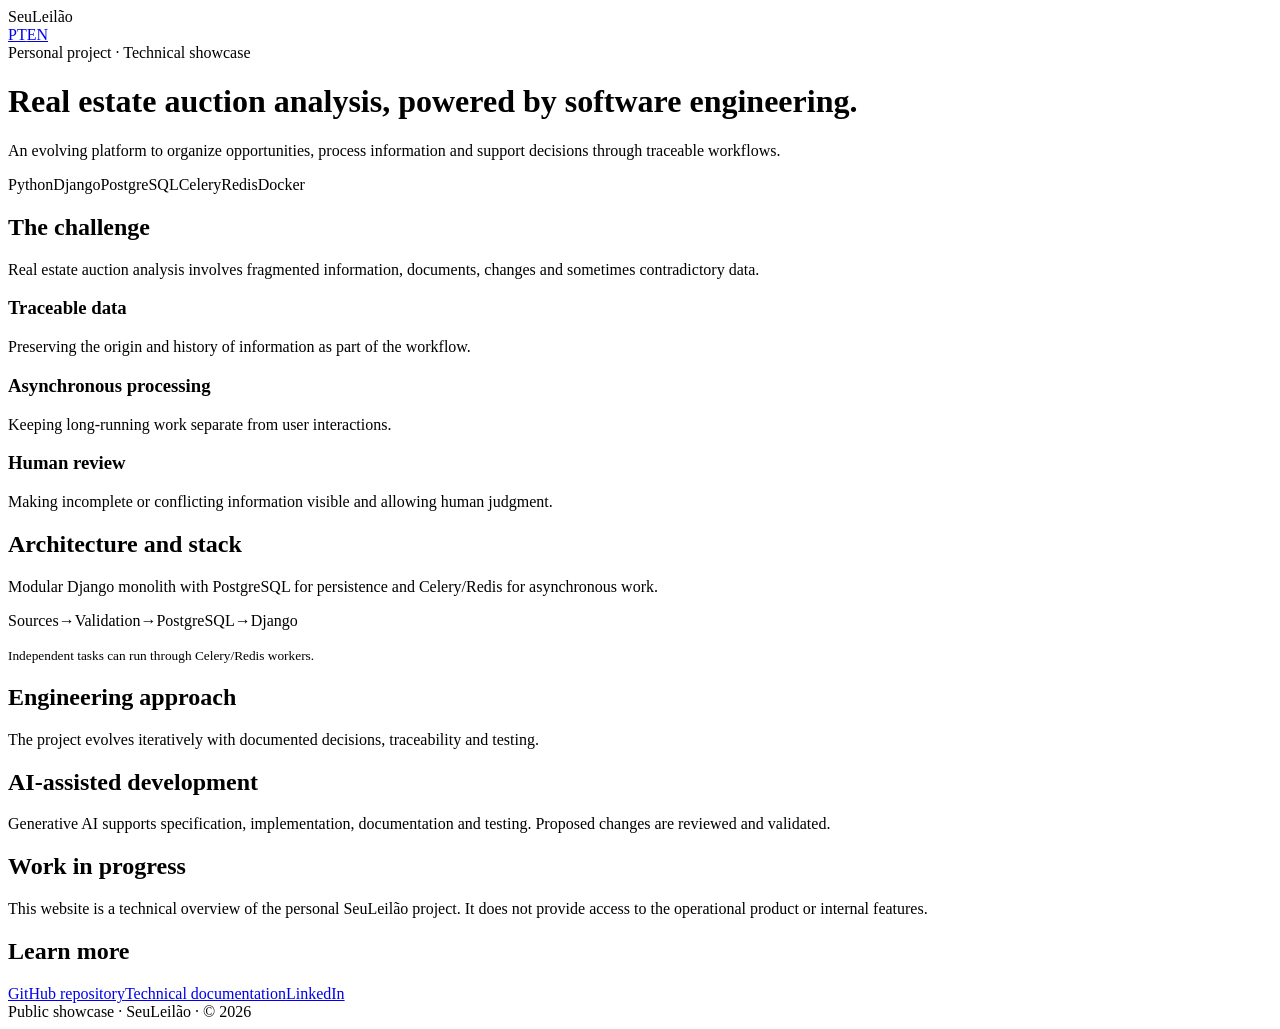
==== en/index.html @ dc45a7e3 "Add bilingual Portuguese-first showcase and GitHub Pages site" ====
<!doctype html><html lang="en"><head><meta charset="utf-8"><meta name="viewport" content="width=device-width, initial-scale=1"><meta name="description" content="An evolving platform to organize opportunities, process information and support decisions through traceable workflows."><title>SeuLeilão — Technical showcase</title><link rel="stylesheet" href="/seu-leilao-showcase/assets/site.css"><link rel="canonical" href="https://breno3b.github.io/seu-leilao-showcase/en/"><link rel="alternate" hreflang="pt-BR" href="https://breno3b.github.io/seu-leilao-showcase/pt/"><link rel="alternate" hreflang="en" href="https://breno3b.github.io/seu-leilao-showcase/en/"></head><body><header class="hero"><div class="top"><div class="brand">SeuLeilão</div><nav class="nav" aria-label="Languages"><a href="/seu-leilao-showcase/pt/" lang="pt-BR" >PT</a><a href="/seu-leilao-showcase/en/" lang="en" class="chosen" aria-current="page">EN</a></nav></div><div class="eyebrow">Personal project · Technical showcase</div><h1>Real estate auction analysis, powered by software engineering.</h1><p>An evolving platform to organize opportunities, process information and support decisions through traceable workflows.</p><div class="chips"><span class="chip">Python</span><span class="chip">Django</span><span class="chip">PostgreSQL</span><span class="chip">Celery</span><span class="chip">Redis</span><span class="chip">Docker</span></div></header><main><section class="container"><h2>The challenge</h2><p>Real estate auction analysis involves fragmented information, documents, changes and sometimes contradictory data.</p><div class="cards"><article class="card"><h3>Traceable data</h3><p>Preserving the origin and history of information as part of the workflow.</p></article><article class="card"><h3>Asynchronous processing</h3><p>Keeping long-running work separate from user interactions.</p></article><article class="card"><h3>Human review</h3><p>Making incomplete or conflicting information visible and allowing human judgment.</p></article></div></section><section class="container"><h2>Architecture and stack</h2><div class="panel"><p>Modular Django monolith with PostgreSQL for persistence and Celery/Redis for asynchronous work.</p><div class="steps"><span>Sources</span><span>→</span><span>Validation</span><span>→</span><span>PostgreSQL</span><span>→</span><span>Django</span></div><p><small>Independent tasks can run through Celery/Redis workers.</small></p></div></section><section class="container"><div class="columns"><article><h2>Engineering approach</h2><p>The project evolves iteratively with documented decisions, traceability and testing.</p></article><article><h2>AI-assisted development</h2><p>Generative AI supports specification, implementation, documentation and testing. Proposed changes are reviewed and validated.</p></article></div></section><section class="container"><h2>Work in progress</h2><p>This website is a technical overview of the personal SeuLeilão project. It does not provide access to the operational product or internal features.</p><h2>Learn more</h2><div class="links"><a href="https://github.com/Breno3B/seu-leilao-showcase">GitHub repository</a><a href="https://github.com/Breno3B/seu-leilao-showcase/blob/main/docs/en/architecture-overview.md">Technical documentation</a><a href="https://www.linkedin.com/in/brenorm/">LinkedIn</a></div></section></main><footer>Public showcase · SeuLeilão · © 2026</footer></body></html>
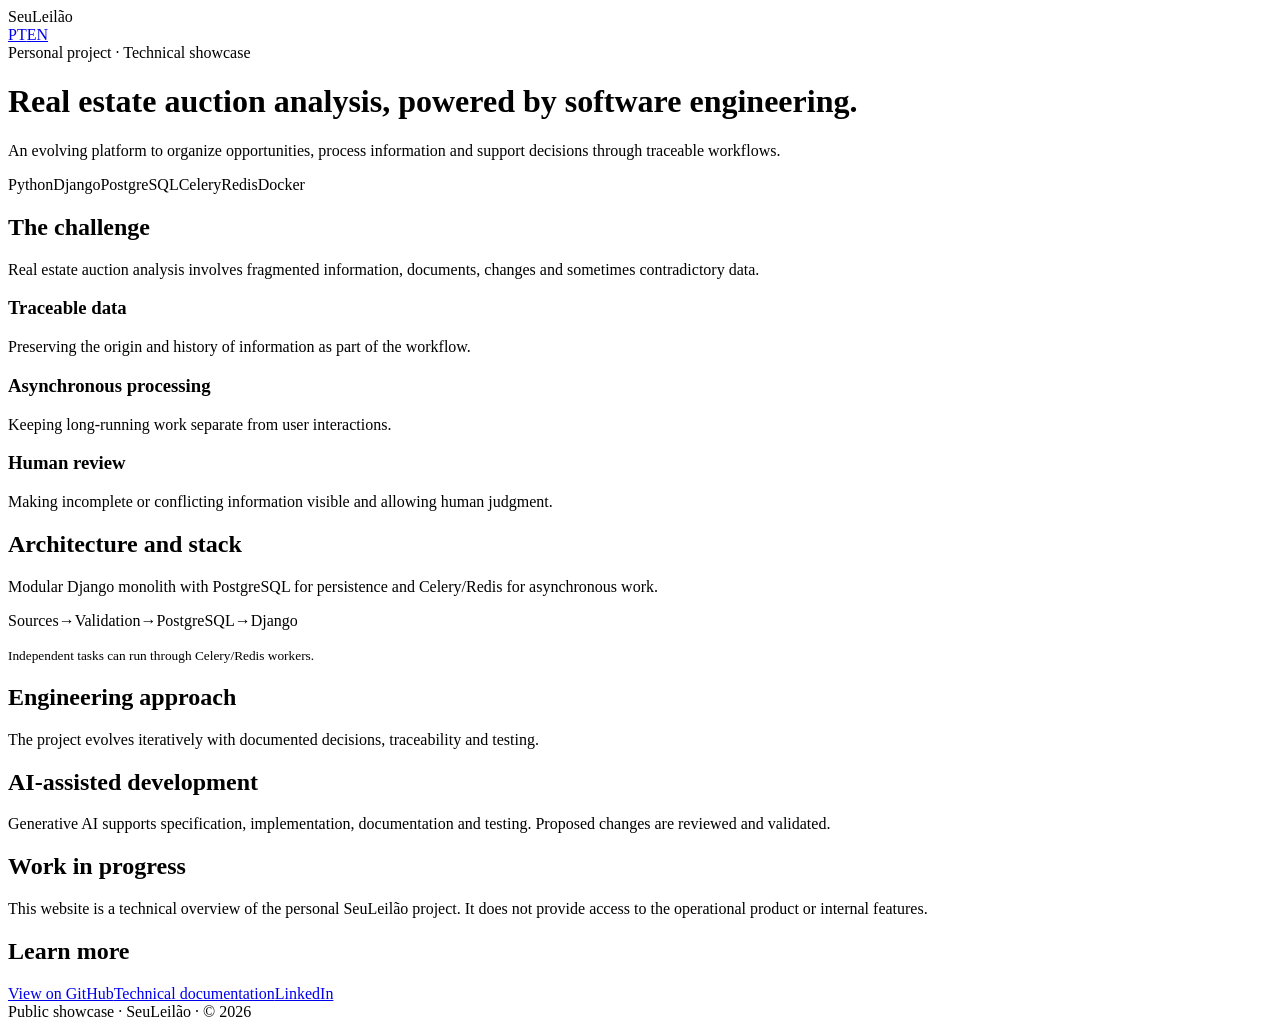
==== commit 1d7d1986: "Point English Pages link to matching README" ====
--- a/en/index.html
+++ b/en/index.html
@@ -1 +1 @@
-<!doctype html><html lang="en"><head><meta charset="utf-8"><meta name="viewport" content="width=device-width, initial-scale=1"><meta name="description" content="An evolving platform to organize opportunities, process information and support decisions through traceable workflows."><title>SeuLeilão — Technical showcase</title><link rel="stylesheet" href="/seu-leilao-showcase/assets/site.css"><link rel="canonical" href="https://breno3b.github.io/seu-leilao-showcase/en/"><link rel="alternate" hreflang="pt-BR" href="https://breno3b.github.io/seu-leilao-showcase/pt/"><link rel="alternate" hreflang="en" href="https://breno3b.github.io/seu-leilao-showcase/en/"></head><body><header class="hero"><div class="top"><div class="brand">SeuLeilão</div><nav class="nav" aria-label="Languages"><a href="/seu-leilao-showcase/pt/" lang="pt-BR" >PT</a><a href="/seu-leilao-showcase/en/" lang="en" class="chosen" aria-current="page">EN</a></nav></div><div class="eyebrow">Personal project · Technical showcase</div><h1>Real estate auction analysis, powered by software engineering.</h1><p>An evolving platform to organize opportunities, process information and support decisions through traceable workflows.</p><div class="chips"><span class="chip">Python</span><span class="chip">Django</span><span class="chip">PostgreSQL</span><span class="chip">Celery</span><span class="chip">Redis</span><span class="chip">Docker</span></div></header><main><section class="container"><h2>The challenge</h2><p>Real estate auction analysis involves fragmented information, documents, changes and sometimes contradictory data.</p><div class="cards"><article class="card"><h3>Traceable data</h3><p>Preserving the origin and history of information as part of the workflow.</p></article><article class="card"><h3>Asynchronous processing</h3><p>Keeping long-running work separate from user interactions.</p></article><article class="card"><h3>Human review</h3><p>Making incomplete or conflicting information visible and allowing human judgment.</p></article></div></section><section class="container"><h2>Architecture and stack</h2><div class="panel"><p>Modular Django monolith with PostgreSQL for persistence and Celery/Redis for asynchronous work.</p><div class="steps"><span>Sources</span><span>→</span><span>Validation</span><span>→</span><span>PostgreSQL</span><span>→</span><span>Django</span></div><p><small>Independent tasks can run through Celery/Redis workers.</small></p></div></section><section class="container"><div class="columns"><article><h2>Engineering approach</h2><p>The project evolves iteratively with documented decisions, traceability and testing.</p></article><article><h2>AI-assisted development</h2><p>Generative AI supports specification, implementation, documentation and testing. Proposed changes are reviewed and validated.</p></article></div></section><section class="container"><h2>Work in progress</h2><p>This website is a technical overview of the personal SeuLeilão project. It does not provide access to the operational product or internal features.</p><h2>Learn more</h2><div class="links"><a href="https://github.com/Breno3B/seu-leilao-showcase">GitHub repository</a><a href="https://github.com/Breno3B/seu-leilao-showcase/blob/main/docs/en/architecture-overview.md">Technical documentation</a><a href="https://www.linkedin.com/in/brenorm/">LinkedIn</a></div></section></main><footer>Public showcase · SeuLeilão · © 2026</footer></body></html>+<!doctype html><html lang="en"><head><meta charset="utf-8"><meta name="viewport" content="width=device-width, initial-scale=1"><meta name="description" content="An evolving platform to organize opportunities, process information and support decisions through traceable workflows."><title>SeuLeilão — Technical showcase</title><link rel="stylesheet" href="/seu-leilao-showcase/assets/site.css"><link rel="canonical" href="https://breno3b.github.io/seu-leilao-showcase/en/"><link rel="alternate" hreflang="pt-BR" href="https://breno3b.github.io/seu-leilao-showcase/pt/"><link rel="alternate" hreflang="en" href="https://breno3b.github.io/seu-leilao-showcase/en/"></head><body><header class="hero"><div class="top"><div class="brand">SeuLeilão</div><nav class="nav" aria-label="Languages"><a href="/seu-leilao-showcase/pt/" lang="pt-BR" >PT</a><a href="/seu-leilao-showcase/en/" lang="en" class="chosen" aria-current="page">EN</a></nav></div><div class="eyebrow">Personal project · Technical showcase</div><h1>Real estate auction analysis, powered by software engineering.</h1><p>An evolving platform to organize opportunities, process information and support decisions through traceable workflows.</p><div class="chips"><span class="chip">Python</span><span class="chip">Django</span><span class="chip">PostgreSQL</span><span class="chip">Celery</span><span class="chip">Redis</span><span class="chip">Docker</span></div></header><main><section class="container"><h2>The challenge</h2><p>Real estate auction analysis involves fragmented information, documents, changes and sometimes contradictory data.</p><div class="cards"><article class="card"><h3>Traceable data</h3><p>Preserving the origin and history of information as part of the workflow.</p></article><article class="card"><h3>Asynchronous processing</h3><p>Keeping long-running work separate from user interactions.</p></article><article class="card"><h3>Human review</h3><p>Making incomplete or conflicting information visible and allowing human judgment.</p></article></div></section><section class="container"><h2>Architecture and stack</h2><div class="panel"><p>Modular Django monolith with PostgreSQL for persistence and Celery/Redis for asynchronous work.</p><div class="steps"><span>Sources</span><span>→</span><span>Validation</span><span>→</span><span>PostgreSQL</span><span>→</span><span>Django</span></div><p><small>Independent tasks can run through Celery/Redis workers.</small></p></div></section><section class="container"><div class="columns"><article><h2>Engineering approach</h2><p>The project evolves iteratively with documented decisions, traceability and testing.</p></article><article><h2>AI-assisted development</h2><p>Generative AI supports specification, implementation, documentation and testing. Proposed changes are reviewed and validated.</p></article></div></section><section class="container"><h2>Work in progress</h2><p>This website is a technical overview of the personal SeuLeilão project. It does not provide access to the operational product or internal features.</p><h2>Learn more</h2><div class="links"><a href="https://github.com/Breno3B/seu-leilao-showcase/blob/main/README.en.md">View on GitHub</a><a href="https://github.com/Breno3B/seu-leilao-showcase/blob/main/docs/en/architecture-overview.md">Technical documentation</a><a href="https://www.linkedin.com/in/brenorm/">LinkedIn</a></div></section></main><footer>Public showcase · SeuLeilão · © 2026</footer></body></html>
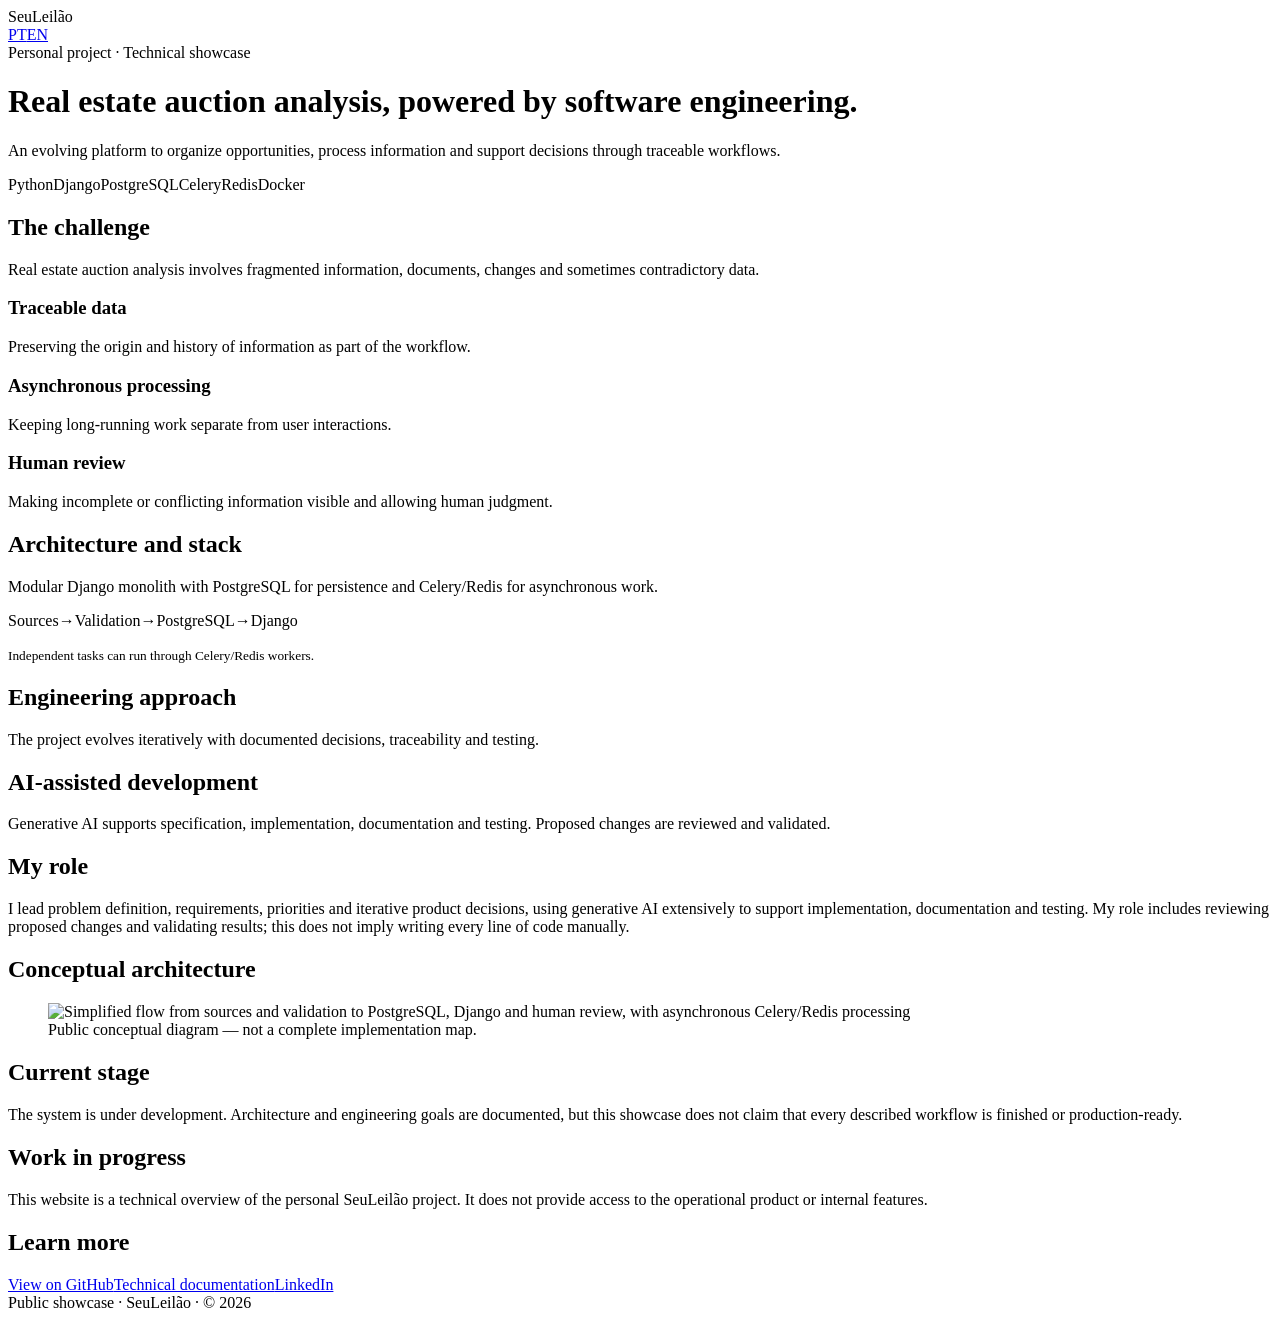
==== commit bb9aae22: "Strengthen bilingual showcase with role, status and safe architecture diagram" ====
--- a/en/index.html
+++ b/en/index.html
@@ -1 +1 @@
-<!doctype html><html lang="en"><head><meta charset="utf-8"><meta name="viewport" content="width=device-width, initial-scale=1"><meta name="description" content="An evolving platform to organize opportunities, process information and support decisions through traceable workflows."><title>SeuLeilão — Technical showcase</title><link rel="stylesheet" href="/seu-leilao-showcase/assets/site.css"><link rel="canonical" href="https://breno3b.github.io/seu-leilao-showcase/en/"><link rel="alternate" hreflang="pt-BR" href="https://breno3b.github.io/seu-leilao-showcase/pt/"><link rel="alternate" hreflang="en" href="https://breno3b.github.io/seu-leilao-showcase/en/"></head><body><header class="hero"><div class="top"><div class="brand">SeuLeilão</div><nav class="nav" aria-label="Languages"><a href="/seu-leilao-showcase/pt/" lang="pt-BR" >PT</a><a href="/seu-leilao-showcase/en/" lang="en" class="chosen" aria-current="page">EN</a></nav></div><div class="eyebrow">Personal project · Technical showcase</div><h1>Real estate auction analysis, powered by software engineering.</h1><p>An evolving platform to organize opportunities, process information and support decisions through traceable workflows.</p><div class="chips"><span class="chip">Python</span><span class="chip">Django</span><span class="chip">PostgreSQL</span><span class="chip">Celery</span><span class="chip">Redis</span><span class="chip">Docker</span></div></header><main><section class="container"><h2>The challenge</h2><p>Real estate auction analysis involves fragmented information, documents, changes and sometimes contradictory data.</p><div class="cards"><article class="card"><h3>Traceable data</h3><p>Preserving the origin and history of information as part of the workflow.</p></article><article class="card"><h3>Asynchronous processing</h3><p>Keeping long-running work separate from user interactions.</p></article><article class="card"><h3>Human review</h3><p>Making incomplete or conflicting information visible and allowing human judgment.</p></article></div></section><section class="container"><h2>Architecture and stack</h2><div class="panel"><p>Modular Django monolith with PostgreSQL for persistence and Celery/Redis for asynchronous work.</p><div class="steps"><span>Sources</span><span>→</span><span>Validation</span><span>→</span><span>PostgreSQL</span><span>→</span><span>Django</span></div><p><small>Independent tasks can run through Celery/Redis workers.</small></p></div></section><section class="container"><div class="columns"><article><h2>Engineering approach</h2><p>The project evolves iteratively with documented decisions, traceability and testing.</p></article><article><h2>AI-assisted development</h2><p>Generative AI supports specification, implementation, documentation and testing. Proposed changes are reviewed and validated.</p></article></div></section><section class="container"><h2>Work in progress</h2><p>This website is a technical overview of the personal SeuLeilão project. It does not provide access to the operational product or internal features.</p><h2>Learn more</h2><div class="links"><a href="https://github.com/Breno3B/seu-leilao-showcase/blob/main/README.en.md">View on GitHub</a><a href="https://github.com/Breno3B/seu-leilao-showcase/blob/main/docs/en/architecture-overview.md">Technical documentation</a><a href="https://www.linkedin.com/in/brenorm/">LinkedIn</a></div></section></main><footer>Public showcase · SeuLeilão · © 2026</footer></body></html>+<!doctype html><html lang="en"><head><meta charset="utf-8"><meta name="viewport" content="width=device-width, initial-scale=1"><meta property="og:type" content="website"><meta property="og:site_name" content="SeuLeilão"><meta property="og:title" content="SeuLeilão — Technical showcase"><meta property="og:description" content="Python/Django project for real estate auction analysis and traceable workflows."><meta property="og:url" content="https://breno3b.github.io/seu-leilao-showcase/en/"><meta name="twitter:card" content="summary"><meta name="description" content="An evolving platform to organize opportunities, process information and support decisions through traceable workflows."><title>SeuLeilão — Technical showcase</title><link rel="stylesheet" href="/seu-leilao-showcase/assets/site.css"><link rel="canonical" href="https://breno3b.github.io/seu-leilao-showcase/en/"><link rel="alternate" hreflang="pt-BR" href="https://breno3b.github.io/seu-leilao-showcase/pt/"><link rel="alternate" hreflang="en" href="https://breno3b.github.io/seu-leilao-showcase/en/"></head><body><header class="hero"><div class="top"><div class="brand">SeuLeilão</div><nav class="nav" aria-label="Languages"><a href="/seu-leilao-showcase/pt/" lang="pt-BR" >PT</a><a href="/seu-leilao-showcase/en/" lang="en" class="chosen" aria-current="page">EN</a></nav></div><div class="eyebrow">Personal project · Technical showcase</div><h1>Real estate auction analysis, powered by software engineering.</h1><p>An evolving platform to organize opportunities, process information and support decisions through traceable workflows.</p><div class="chips"><span class="chip">Python</span><span class="chip">Django</span><span class="chip">PostgreSQL</span><span class="chip">Celery</span><span class="chip">Redis</span><span class="chip">Docker</span></div></header><main><section class="container"><h2>The challenge</h2><p>Real estate auction analysis involves fragmented information, documents, changes and sometimes contradictory data.</p><div class="cards"><article class="card"><h3>Traceable data</h3><p>Preserving the origin and history of information as part of the workflow.</p></article><article class="card"><h3>Asynchronous processing</h3><p>Keeping long-running work separate from user interactions.</p></article><article class="card"><h3>Human review</h3><p>Making incomplete or conflicting information visible and allowing human judgment.</p></article></div></section><section class="container"><h2>Architecture and stack</h2><div class="panel"><p>Modular Django monolith with PostgreSQL for persistence and Celery/Redis for asynchronous work.</p><div class="steps"><span>Sources</span><span>→</span><span>Validation</span><span>→</span><span>PostgreSQL</span><span>→</span><span>Django</span></div><p><small>Independent tasks can run through Celery/Redis workers.</small></p></div></section><section class="container"><div class="columns"><article><h2>Engineering approach</h2><p>The project evolves iteratively with documented decisions, traceability and testing.</p></article><article><h2>AI-assisted development</h2><p>Generative AI supports specification, implementation, documentation and testing. Proposed changes are reviewed and validated.</p></article></div></section><section class="container"><section class="container"><h2>My role</h2><p>I lead problem definition, requirements, priorities and iterative product decisions, using generative AI extensively to support implementation, documentation and testing. My role includes reviewing proposed changes and validating results; this does not imply writing every line of code manually.</p><h2>Conceptual architecture</h2><figure class="arch-figure"><img src="/seu-leilao-showcase/assets/architecture-overview.svg" alt="Simplified flow from sources and validation to PostgreSQL, Django and human review, with asynchronous Celery/Redis processing" loading="lazy"><figcaption>Public conceptual diagram — not a complete implementation map.</figcaption></figure><h2>Current stage</h2><p>The system is under development. Architecture and engineering goals are documented, but this showcase does not claim that every described workflow is finished or production-ready.</p></section><h2>Work in progress</h2><p>This website is a technical overview of the personal SeuLeilão project. It does not provide access to the operational product or internal features.</p><h2>Learn more</h2><div class="links"><a href="https://github.com/Breno3B/seu-leilao-showcase/blob/main/README.en.md">View on GitHub</a><a href="https://github.com/Breno3B/seu-leilao-showcase/blob/main/docs/en/architecture-overview.md">Technical documentation</a><a href="https://www.linkedin.com/in/brenorm/">LinkedIn</a></div></section></main><footer>Public showcase · SeuLeilão · © 2026</footer></body></html>
